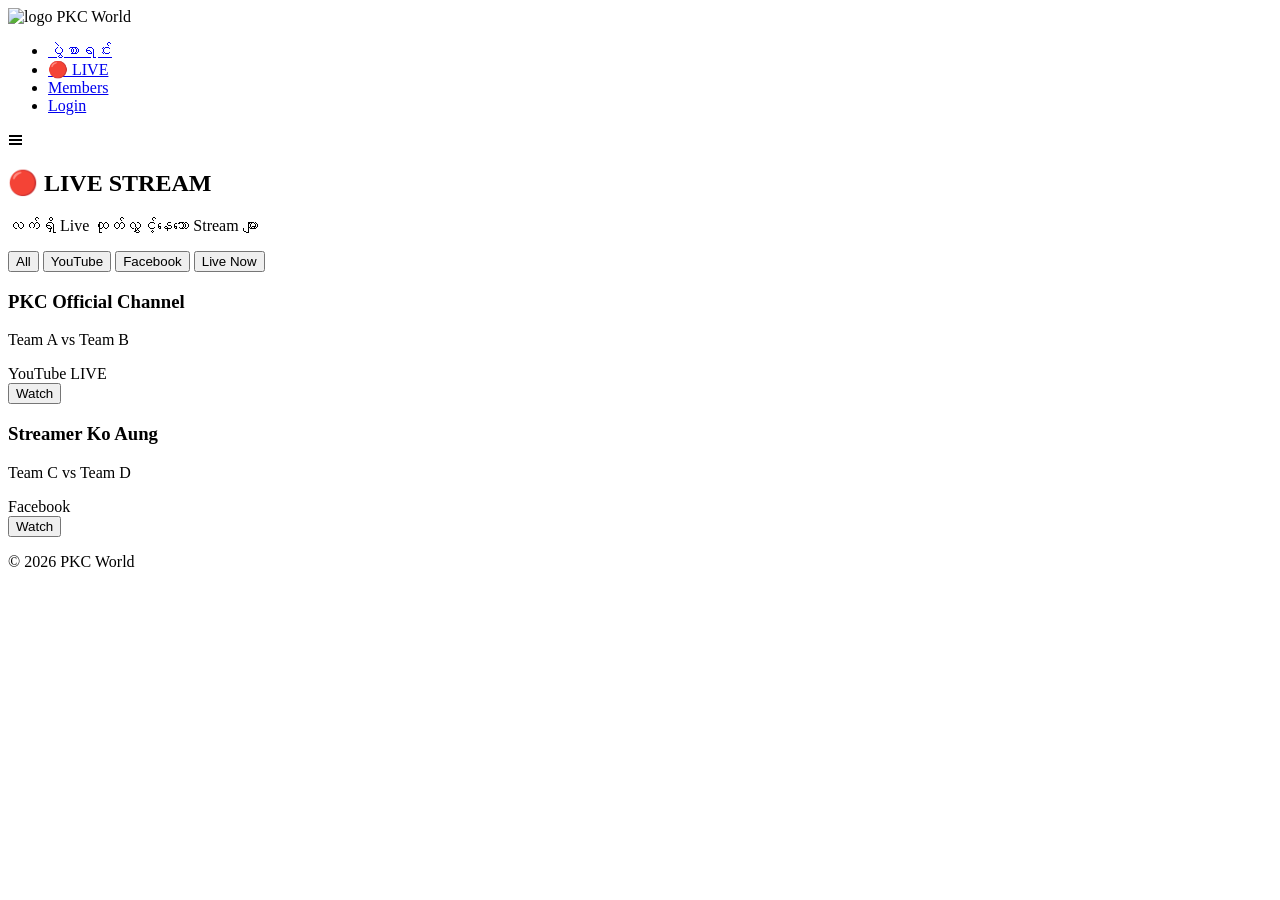
==== live.html @ 7ae29249 "Add live.html for live streaming page" ====
<!DOCTYPE html>
<html lang="my">
<head>
  <meta charset="UTF-8">
  <meta name="viewport" content="width=device-width, initial-scale=1.0">
  <title>Live Streams - PKC World</title>

  <!-- CSS -->
  <link rel="stylesheet" href="css/style.css">
  <link rel="stylesheet" href="css/live.css">

  <!-- Fonts -->
  <link href="https://fonts.googleapis.com/css2?family=Rajdhani:wght@400;600;700&display=swap" rel="stylesheet">
</head>

<body>

<!-- ===== NAVBAR ===== -->
<nav class="navbar">
  <div class="logo">
    <img src="assets/logo.png" alt="logo">
    <span>PKC World</span>
  </div>

  <ul class="nav-links" id="navLinks">
    <li><a href="index.html">ပွဲစာရင်း</a></li>
    <li><a href="live.html" class="active">🔴 LIVE</a></li>
    <li><a href="members.html">Members</a></li>
    <li><a href="members/login.html">Login</a></li>
  </ul>

  <div class="hamburger" onclick="toggleMenu()">☰</div>
</nav>

<!-- ===== HEADER ===== -->
<section class="live-header">
  <h1>🔴 LIVE STREAM</h1>
  <p>လက်ရှိ Live ထုတ်လွှင့်နေသော Stream များ</p>
</section>

<!-- ===== FILTER TABS ===== -->
<div class="tabs">
  <button class="tab-btn active" onclick="filterStreamers('all', this)">All</button>
  <button class="tab-btn" onclick="filterStreamers('youtube', this)">YouTube</button>
  <button class="tab-btn" onclick="filterStreamers('facebook', this)">Facebook</button>
  <button class="tab-btn" onclick="filterStreamers('live', this)">Live Now</button>
</div>

<!-- ===== STREAM LIST ===== -->
<section class="stream-list" id="streamList">

  <!-- STREAM CARD -->
  <div class="stream-card" data-platform="youtube" data-live="true">
    <div class="stream-info">
      <h3>PKC Official Channel</h3>
      <p>Team A vs Team B</p>
      <span class="badge youtube">YouTube</span>
      <span class="badge live">LIVE</span>
    </div>

    <a href="https://youtube.com" target="_blank">
      <button>Watch</button>
    </a>
  </div>

  <!-- STREAM CARD -->
  <div class="stream-card" data-platform="facebook" data-live="false">
    <div class="stream-info">
      <h3>Streamer Ko Aung</h3>
      <p>Team C vs Team D</p>
      <span class="badge facebook">Facebook</span>
    </div>

    <a href="https://facebook.com" target="_blank">
      <button>Watch</button>
    </a>
  </div>

</section>

<!-- ===== FOOTER ===== -->
<footer>
  <p>© 2026 PKC World</p>
</footer>

<!-- ===== JS ===== -->
<script src="js/main.js"></script>
<script src="js/live.js"></script>

</body>
</html>
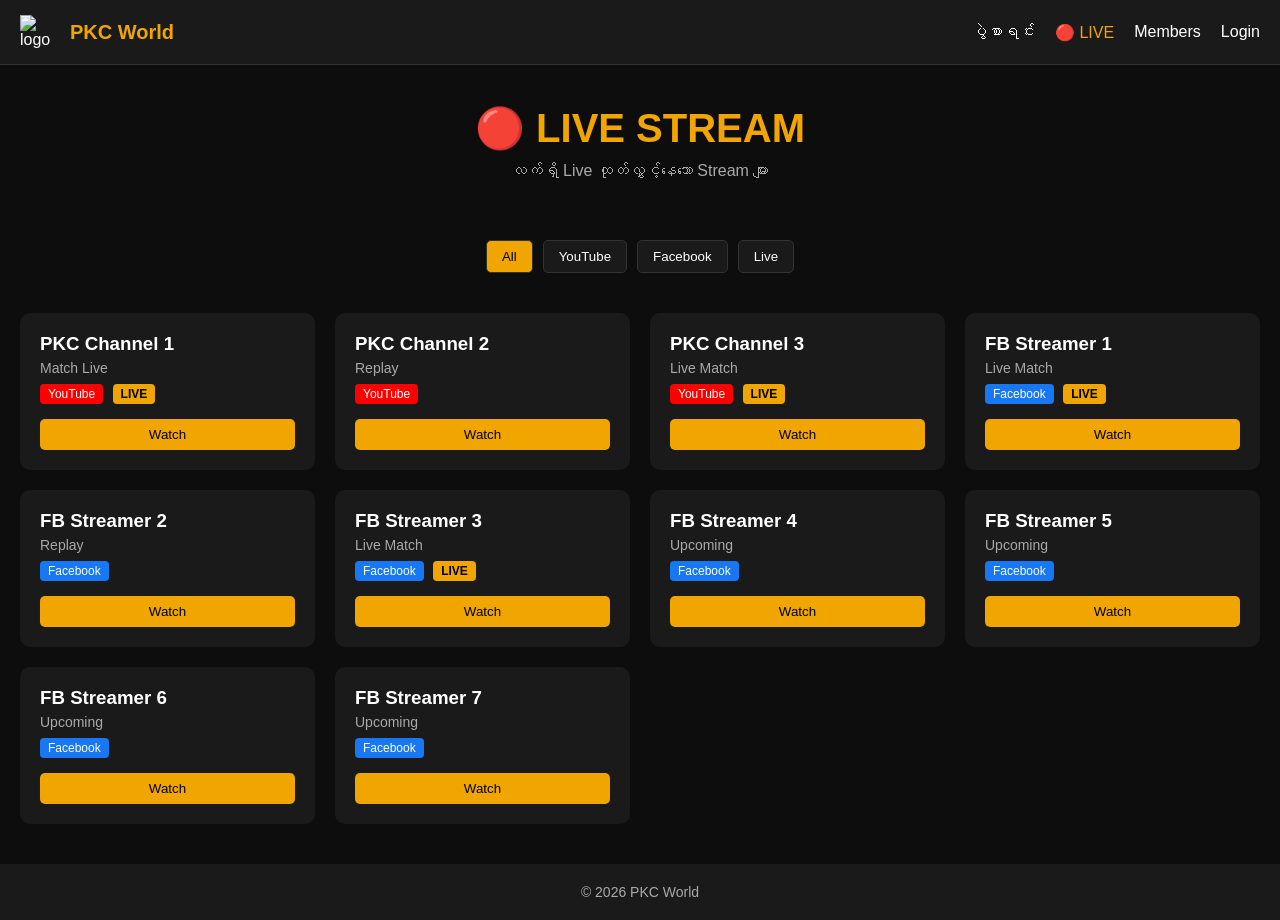
==== commit a8db99a5: "Refactor live stream HTML structure and content" ====
--- a/live.html
+++ b/live.html
@@ -8,9 +8,6 @@
   <!-- CSS -->
   <link rel="stylesheet" href="css/style.css">
   <link rel="stylesheet" href="css/live.css">
-
-  <!-- Fonts -->
-  <link href="https://fonts.googleapis.com/css2?family=Rajdhani:wght@400;600;700&display=swap" rel="stylesheet">
 </head>
 
 <body>
@@ -38,40 +35,129 @@
   <p>လက်ရှိ Live ထုတ်လွှင့်နေသော Stream များ</p>
 </section>
 
-<!-- ===== FILTER TABS ===== -->
+<!-- ===== FILTER ===== -->
 <div class="tabs">
   <button class="tab-btn active" onclick="filterStreamers('all', this)">All</button>
   <button class="tab-btn" onclick="filterStreamers('youtube', this)">YouTube</button>
   <button class="tab-btn" onclick="filterStreamers('facebook', this)">Facebook</button>
-  <button class="tab-btn" onclick="filterStreamers('live', this)">Live Now</button>
+  <button class="tab-btn" onclick="filterStreamers('live', this)">Live</button>
 </div>
 
 <!-- ===== STREAM LIST ===== -->
 <section class="stream-list" id="streamList">
 
-  <!-- STREAM CARD -->
+  <!-- ===== YOUTUBE (3) ===== -->
   <div class="stream-card" data-platform="youtube" data-live="true">
     <div class="stream-info">
-      <h3>PKC Official Channel</h3>
-      <p>Team A vs Team B</p>
+      <h3>PKC Channel 1</h3>
+      <p>Match Live</p>
       <span class="badge youtube">YouTube</span>
       <span class="badge live">LIVE</span>
     </div>
-
-    <a href="https://youtube.com" target="_blank">
+    <a href="https://www.youtube.com/watch?v=VIDEO_ID1" target="_blank">
       <button>Watch</button>
     </a>
   </div>
 
-  <!-- STREAM CARD -->
-  <div class="stream-card" data-platform="facebook" data-live="false">
+  <div class="stream-card" data-platform="youtube" data-live="false">
     <div class="stream-info">
-      <h3>Streamer Ko Aung</h3>
-      <p>Team C vs Team D</p>
+      <h3>PKC Channel 2</h3>
+      <p>Replay</p>
+      <span class="badge youtube">YouTube</span>
+    </div>
+    <a href="https://www.youtube.com/watch?v=VIDEO_ID2" target="_blank">
+      <button>Watch</button>
+    </a>
+  </div>
+
+  <div class="stream-card" data-platform="youtube" data-live="true">
+    <div class="stream-info">
+      <h3>PKC Channel 3</h3>
+      <p>Live Match</p>
+      <span class="badge youtube">YouTube</span>
+      <span class="badge live">LIVE</span>
+    </div>
+    <a href="https://www.youtube.com/watch?v=VIDEO_ID3" target="_blank">
+      <button>Watch</button>
+    </a>
+  </div>
+
+  <!-- ===== FACEBOOK (7) ===== -->
+  <div class="stream-card" data-platform="facebook" data-live="true">
+    <div class="stream-info">
+      <h3>FB Streamer 1</h3>
+      <p>Live Match</p>
+      <span class="badge facebook">Facebook</span>
+      <span class="badge live">LIVE</span>
+    </div>
+    <a href="https://www.facebook.com/page1/videos/VIDEO_ID" target="_blank">
+      <button>Watch</button>
+    </a>
+  </div>
+
+  <div class="stream-card" data-platform="facebook">
+    <div class="stream-info">
+      <h3>FB Streamer 2</h3>
+      <p>Replay</p>
       <span class="badge facebook">Facebook</span>
     </div>
+    <a href="https://www.facebook.com/page2/videos/VIDEO_ID" target="_blank">
+      <button>Watch</button>
+    </a>
+  </div>
 
-    <a href="https://facebook.com" target="_blank">
+  <div class="stream-card" data-platform="facebook" data-live="true">
+    <div class="stream-info">
+      <h3>FB Streamer 3</h3>
+      <p>Live Match</p>
+      <span class="badge facebook">Facebook</span>
+      <span class="badge live">LIVE</span>
+    </div>
+    <a href="https://www.facebook.com/page3/videos/VIDEO_ID" target="_blank">
+      <button>Watch</button>
+    </a>
+  </div>
+
+  <div class="stream-card" data-platform="facebook">
+    <div class="stream-info">
+      <h3>FB Streamer 4</h3>
+      <p>Upcoming</p>
+      <span class="badge facebook">Facebook</span>
+    </div>
+    <a href="https://www.facebook.com/page4/videos/VIDEO_ID" target="_blank">
+      <button>Watch</button>
+    </a>
+  </div>
+
+  <div class="stream-card" data-platform="facebook">
+    <div class="stream-info">
+      <h3>FB Streamer 5</h3>
+      <p>Upcoming</p>
+      <span class="badge facebook">Facebook</span>
+    </div>
+    <a href="https://www.facebook.com/page5/videos/VIDEO_ID" target="_blank">
+      <button>Watch</button>
+    </a>
+  </div>
+
+  <div class="stream-card" data-platform="facebook">
+    <div class="stream-info">
+      <h3>FB Streamer 6</h3>
+      <p>Upcoming</p>
+      <span class="badge facebook">Facebook</span>
+    </div>
+    <a href="https://www.facebook.com/page6/videos/VIDEO_ID" target="_blank">
+      <button>Watch</button>
+    </a>
+  </div>
+
+  <div class="stream-card" data-platform="facebook">
+    <div class="stream-info">
+      <h3>FB Streamer 7</h3>
+      <p>Upcoming</p>
+      <span class="badge facebook">Facebook</span>
+    </div>
+    <a href="https://www.facebook.com/page7/videos/VIDEO_ID" target="_blank">
       <button>Watch</button>
     </a>
   </div>
--- a/css/style.css
+++ b/css/style.css
@@ -0,0 +1,251 @@
+/* ===== RESET ===== */
+* {
+  margin: 0;
+  padding: 0;
+  box-sizing: border-box;
+}
+
+/* ===== BODY ===== */
+body {
+  font-family: 'Rajdhani', 'Noto Sans Myanmar', sans-serif;
+  background: #0D0D0D;
+  color: #FFFFFF;
+}
+
+/* ===== NAVBAR ===== */
+.navbar {
+  display: flex;
+  justify-content: space-between;
+  align-items: center;
+  background: #1A1A1A;
+  padding: 15px 20px;
+  border-bottom: 1px solid #333;
+}
+
+.logo {
+  display: flex;
+  align-items: center;
+  gap: 10px;
+}
+
+.logo img {
+  width: 40px;
+}
+
+.logo span {
+  font-size: 20px;
+  font-weight: bold;
+  color: #F0A500;
+}
+
+/* NAV LINKS */
+.nav-links {
+  display: flex;
+  list-style: none;
+  gap: 20px;
+}
+
+.nav-links a {
+  text-decoration: none;
+  color: #FFFFFF;
+  transition: 0.3s;
+}
+
+.nav-links a:hover,
+.nav-links .active {
+  color: #F0A500;
+}
+
+/* HAMBURGER */
+.hamburger {
+  display: none;
+  font-size: 24px;
+  cursor: pointer;
+}
+
+/* ===== HERO ===== */
+.hero {
+  text-align: center;
+  padding: 50px 20px;
+}
+
+.hero h1 {
+  font-size: 50px;
+  letter-spacing: 3px;
+}
+
+.hero span {
+  color: #F0A500;
+}
+
+.hero p {
+  margin-top: 10px;
+  color: #aaa;
+}
+
+/* ===== SECTION HEADER ===== */
+.section-header {
+  padding: 20px;
+  border-left: 5px solid #F0A500;
+  margin: 20px;
+}
+
+.section-header h2 {
+  font-size: 22px;
+}
+
+/* ===== MATCH LIST ===== */
+.match-list {
+  display: grid;
+  grid-template-columns: repeat(auto-fit, minmax(250px, 1fr));
+  padding: 20px;
+  gap: 20px;
+}
+
+.match-card {
+  background: #1A1A1A;
+  padding: 20px;
+  border-radius: 10px;
+  text-align: center;
+  transition: 0.3s;
+}
+
+.match-card:hover {
+  transform: translateY(-5px);
+  border: 1px solid #F0A500;
+}
+
+.match-card .teams {
+  font-size: 18px;
+  margin-bottom: 10px;
+}
+
+.match-card .info {
+  font-size: 14px;
+  color: #aaa;
+  margin-bottom: 15px;
+}
+
+.match-card button {
+  background: #F0A500;
+  border: none;
+  padding: 8px 15px;
+  cursor: pointer;
+  color: #000;
+  border-radius: 5px;
+}
+
+/* ===== LIVE SECTION ===== */
+.live-box {
+  text-align: center;
+  padding: 30px;
+}
+
+.live-box button {
+  background: red;
+  color: white;
+  padding: 10px 20px;
+  border: none;
+  cursor: pointer;
+  border-radius: 5px;
+}
+
+/* ===== CHAT ===== */
+.chat-box {
+  margin: 20px;
+  background: #1A1A1A;
+  border-radius: 10px;
+  padding: 15px;
+}
+
+#chatMessages {
+  height: 200px;
+  overflow-y: auto;
+  margin-bottom: 10px;
+}
+
+.chat-input {
+  display: flex;
+  gap: 10px;
+}
+
+.chat-input input {
+  flex: 1;
+  padding: 10px;
+  border: none;
+  outline: none;
+  border-radius: 5px;
+}
+
+.chat-input button {
+  background: #F0A500;
+  border: none;
+  padding: 10px 15px;
+  cursor: pointer;
+}
+
+/* ===== MEMBERS ===== */
+.member-list {
+  display: grid;
+  grid-template-columns: repeat(auto-fit, minmax(200px, 1fr));
+  gap: 20px;
+  padding: 20px;
+}
+
+.member-card {
+  background: #1A1A1A;
+  padding: 20px;
+  text-align: center;
+  border-radius: 10px;
+}
+
+.member-card img {
+  width: 60px;
+  margin-bottom: 10px;
+}
+
+.member-card button {
+  margin-top: 10px;
+  background: #F0A500;
+  border: none;
+  padding: 8px 12px;
+  cursor: pointer;
+}
+
+/* ===== FOOTER ===== */
+footer {
+  text-align: center;
+  padding: 20px;
+  background: #1A1A1A;
+  margin-top: 20px;
+  font-size: 14px;
+  color: #aaa;
+}
+
+/* ===== MOBILE ===== */
+@media (max-width: 768px) {
+
+  .nav-links {
+    display: none;
+    flex-direction: column;
+    background: #1A1A1A;
+    position: absolute;
+    top: 60px;
+    right: 0;
+    width: 200px;
+    padding: 20px;
+  }
+
+  .nav-links.open {
+    display: flex;
+  }
+
+  .hamburger {
+    display: block;
+  }
+
+  .hero h1 {
+    font-size: 32px;
+  }
+
+}
--- a/css/live.css
+++ b/css/live.css
@@ -0,0 +1,114 @@
+/* ===== LIVE HEADER ===== */
+.live-header {
+  text-align: center;
+  padding: 40px 20px;
+}
+
+.live-header h1 {
+  font-size: 40px;
+  color: #F0A500;
+}
+
+.live-header p {
+  color: #aaa;
+  margin-top: 10px;
+}
+
+/* ===== TABS ===== */
+.tabs {
+  display: flex;
+  justify-content: center;
+  gap: 10px;
+  margin: 20px;
+  flex-wrap: wrap;
+}
+
+.tab-btn {
+  background: #1A1A1A;
+  border: 1px solid #333;
+  color: white;
+  padding: 8px 15px;
+  cursor: pointer;
+  transition: 0.3s;
+  border-radius: 5px;
+}
+
+.tab-btn:hover {
+  border-color: #F0A500;
+}
+
+.tab-btn.active {
+  background: #F0A500;
+  color: #000;
+}
+
+/* ===== STREAM LIST ===== */
+.stream-list {
+  display: grid;
+  grid-template-columns: repeat(auto-fit, minmax(250px, 1fr));
+  padding: 20px;
+  gap: 20px;
+}
+
+/* ===== STREAM CARD ===== */
+.stream-card {
+  background: #1A1A1A;
+  padding: 20px;
+  border-radius: 10px;
+  transition: 0.3s;
+  position: relative;
+}
+
+.stream-card:hover {
+  transform: translateY(-5px);
+  border: 1px solid #F0A500;
+}
+
+/* ===== INFO ===== */
+.stream-info h3 {
+  margin-bottom: 5px;
+}
+
+.stream-info p {
+  color: #aaa;
+  font-size: 14px;
+}
+
+/* ===== BADGES ===== */
+.badge {
+  display: inline-block;
+  margin-top: 8px;
+  margin-right: 5px;
+  padding: 3px 8px;
+  font-size: 12px;
+  border-radius: 4px;
+}
+
+.badge.youtube {
+  background: red;
+}
+
+.badge.facebook {
+  background: #1877f2;
+}
+
+.badge.live {
+  background: #F0A500;
+  color: #000;
+  font-weight: bold;
+}
+
+/* ===== BUTTON ===== */
+.stream-card button {
+  margin-top: 15px;
+  background: #F0A500;
+  border: none;
+  padding: 8px 12px;
+  cursor: pointer;
+  border-radius: 5px;
+  width: 100%;
+}
+
+.stream-card button:hover {
+  opacity: 0.8;
+}
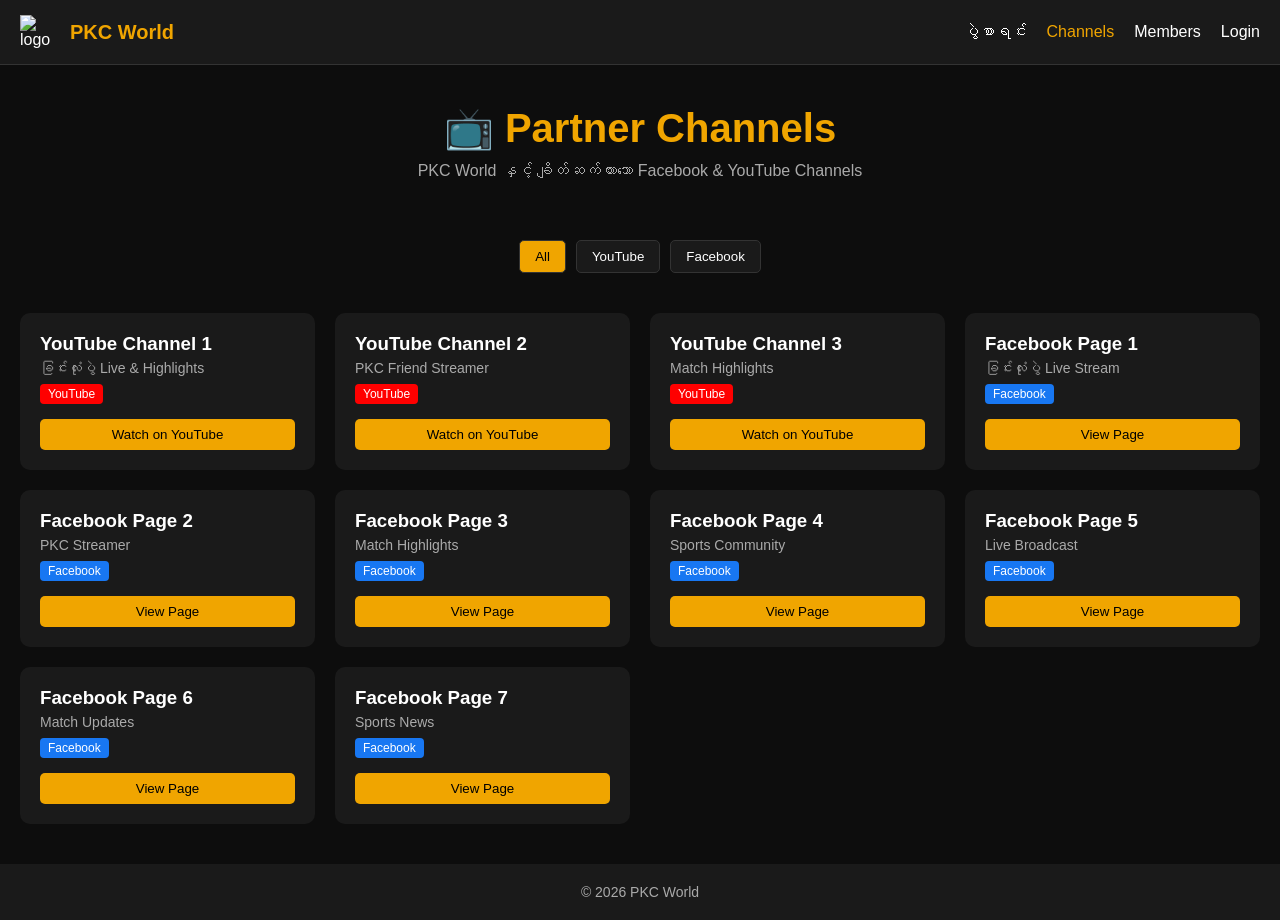
==== commit 06d2c166: "Change title and content from Live to Channels" ====
--- a/live.html
+++ b/live.html
@@ -3,7 +3,7 @@
 <head>
   <meta charset="UTF-8">
   <meta name="viewport" content="width=device-width, initial-scale=1.0">
-  <title>Live Streams - PKC World</title>
+  <title>Channels - PKC World</title>
 
   <!-- CSS -->
   <link rel="stylesheet" href="css/style.css">
@@ -21,7 +21,7 @@
 
   <ul class="nav-links" id="navLinks">
     <li><a href="index.html">ပွဲစာရင်း</a></li>
-    <li><a href="live.html" class="active">🔴 LIVE</a></li>
+    <li><a href="live.html" class="active">Channels</a></li>
     <li><a href="members.html">Members</a></li>
     <li><a href="members/login.html">Login</a></li>
   </ul>
@@ -31,8 +31,8 @@
 
 <!-- ===== HEADER ===== -->
 <section class="live-header">
-  <h1>🔴 LIVE STREAM</h1>
-  <p>လက်ရှိ Live ထုတ်လွှင့်နေသော Stream များ</p>
+  <h1>📺 Partner Channels</h1>
+  <p>PKC World နှင့် ချိတ်ဆက်ထားသော Facebook & YouTube Channels</p>
 </section>
 
 <!-- ===== FILTER ===== -->
@@ -40,125 +40,141 @@
   <button class="tab-btn active" onclick="filterStreamers('all', this)">All</button>
   <button class="tab-btn" onclick="filterStreamers('youtube', this)">YouTube</button>
   <button class="tab-btn" onclick="filterStreamers('facebook', this)">Facebook</button>
-  <button class="tab-btn" onclick="filterStreamers('live', this)">Live</button>
 </div>
 
-<!-- ===== STREAM LIST ===== -->
+<!-- ===== CHANNEL LIST ===== -->
 <section class="stream-list" id="streamList">
 
-  <!-- ===== YOUTUBE (3) ===== -->
-  <div class="stream-card" data-platform="youtube" data-live="true">
+  <!-- ========================= -->
+  <!-- 🔴 YOUTUBE CHANNELS (3) -->
+  <!-- ========================= -->
+
+  <!-- 👉 CHANGE LINK HERE -->
+  <div class="stream-card" data-platform="youtube">
     <div class="stream-info">
-      <h3>PKC Channel 1</h3>
-      <p>Match Live</p>
+      <h3>YouTube Channel 1</h3>
+      <p>ခြင်းလုံးပွဲ Live & Highlights</p>
       <span class="badge youtube">YouTube</span>
-      <span class="badge live">LIVE</span>
     </div>
-    <a href="https://www.youtube.com/watch?v=VIDEO_ID1" target="_blank">
-      <button>Watch</button>
+
+    <!-- 🔥 ဒီမှာ YouTube channel link ထည့် -->
+    <a href="https://www.youtube.com/@yourchannel1" target="_blank">
+      <button>Watch on YouTube</button>
     </a>
   </div>
 
-  <div class="stream-card" data-platform="youtube" data-live="false">
+  <div class="stream-card" data-platform="youtube">
     <div class="stream-info">
-      <h3>PKC Channel 2</h3>
-      <p>Replay</p>
+      <h3>YouTube Channel 2</h3>
+      <p>PKC Friend Streamer</p>
       <span class="badge youtube">YouTube</span>
     </div>
-    <a href="https://www.youtube.com/watch?v=VIDEO_ID2" target="_blank">
-      <button>Watch</button>
+
+    <a href="https://www.youtube.com/@yourchannel2" target="_blank">
+      <button>Watch on YouTube</button>
     </a>
   </div>
 
-  <div class="stream-card" data-platform="youtube" data-live="true">
+  <div class="stream-card" data-platform="youtube">
     <div class="stream-info">
-      <h3>PKC Channel 3</h3>
-      <p>Live Match</p>
+      <h3>YouTube Channel 3</h3>
+      <p>Match Highlights</p>
       <span class="badge youtube">YouTube</span>
-      <span class="badge live">LIVE</span>
     </div>
-    <a href="https://www.youtube.com/watch?v=VIDEO_ID3" target="_blank">
-      <button>Watch</button>
+
+    <a href="https://www.youtube.com/@yourchannel3" target="_blank">
+      <button>Watch on YouTube</button>
     </a>
   </div>
 
-  <!-- ===== FACEBOOK (7) ===== -->
-  <div class="stream-card" data-platform="facebook" data-live="true">
+
+  <!-- ========================= -->
+  <!-- 🔵 FACEBOOK PAGES (7) -->
+  <!-- ========================= -->
+
+  <!-- 👉 CHANGE LINK HERE -->
+  <div class="stream-card" data-platform="facebook">
     <div class="stream-info">
-      <h3>FB Streamer 1</h3>
-      <p>Live Match</p>
+      <h3>Facebook Page 1</h3>
+      <p>ခြင်းလုံးပွဲ Live Stream</p>
       <span class="badge facebook">Facebook</span>
-      <span class="badge live">LIVE</span>
     </div>
-    <a href="https://www.facebook.com/page1/videos/VIDEO_ID" target="_blank">
-      <button>Watch</button>
+
+    <!-- 🔥 ဒီမှာ Facebook page link ထည့် -->
+    <a href="https://www.facebook.com/yourpage1" target="_blank">
+      <button>View Page</button>
     </a>
   </div>
 
   <div class="stream-card" data-platform="facebook">
     <div class="stream-info">
-      <h3>FB Streamer 2</h3>
-      <p>Replay</p>
+      <h3>Facebook Page 2</h3>
+      <p>PKC Streamer</p>
       <span class="badge facebook">Facebook</span>
     </div>
-    <a href="https://www.facebook.com/page2/videos/VIDEO_ID" target="_blank">
-      <button>Watch</button>
-    </a>
-  </div>
 
-  <div class="stream-card" data-platform="facebook" data-live="true">
-    <div class="stream-info">
-      <h3>FB Streamer 3</h3>
-      <p>Live Match</p>
-      <span class="badge facebook">Facebook</span>
-      <span class="badge live">LIVE</span>
-    </div>
-    <a href="https://www.facebook.com/page3/videos/VIDEO_ID" target="_blank">
-      <button>Watch</button>
+    <a href="https://www.facebook.com/yourpage2" target="_blank">
+      <button>View Page</button>
     </a>
   </div>
 
   <div class="stream-card" data-platform="facebook">
     <div class="stream-info">
-      <h3>FB Streamer 4</h3>
-      <p>Upcoming</p>
+      <h3>Facebook Page 3</h3>
+      <p>Match Highlights</p>
       <span class="badge facebook">Facebook</span>
     </div>
-    <a href="https://www.facebook.com/page4/videos/VIDEO_ID" target="_blank">
-      <button>Watch</button>
+
+    <a href="https://www.facebook.com/yourpage3" target="_blank">
+      <button>View Page</button>
     </a>
   </div>
 
   <div class="stream-card" data-platform="facebook">
     <div class="stream-info">
-      <h3>FB Streamer 5</h3>
-      <p>Upcoming</p>
+      <h3>Facebook Page 4</h3>
+      <p>Sports Community</p>
       <span class="badge facebook">Facebook</span>
     </div>
-    <a href="https://www.facebook.com/page5/videos/VIDEO_ID" target="_blank">
-      <button>Watch</button>
+
+    <a href="https://www.facebook.com/yourpage4" target="_blank">
+      <button>View Page</button>
     </a>
   </div>
 
   <div class="stream-card" data-platform="facebook">
     <div class="stream-info">
-      <h3>FB Streamer 6</h3>
-      <p>Upcoming</p>
+      <h3>Facebook Page 5</h3>
+      <p>Live Broadcast</p>
       <span class="badge facebook">Facebook</span>
     </div>
-    <a href="https://www.facebook.com/page6/videos/VIDEO_ID" target="_blank">
-      <button>Watch</button>
+
+    <a href="https://www.facebook.com/yourpage5" target="_blank">
+      <button>View Page</button>
     </a>
   </div>
 
   <div class="stream-card" data-platform="facebook">
     <div class="stream-info">
-      <h3>FB Streamer 7</h3>
-      <p>Upcoming</p>
+      <h3>Facebook Page 6</h3>
+      <p>Match Updates</p>
       <span class="badge facebook">Facebook</span>
     </div>
-    <a href="https://www.facebook.com/page7/videos/VIDEO_ID" target="_blank">
-      <button>Watch</button>
+
+    <a href="https://www.facebook.com/yourpage6" target="_blank">
+      <button>View Page</button>
+    </a>
+  </div>
+
+  <div class="stream-card" data-platform="facebook">
+    <div class="stream-info">
+      <h3>Facebook Page 7</h3>
+      <p>Sports News</p>
+      <span class="badge facebook">Facebook</span>
+    </div>
+
+    <a href="https://www.facebook.com/yourpage7" target="_blank">
+      <button>View Page</button>
     </a>
   </div>
 
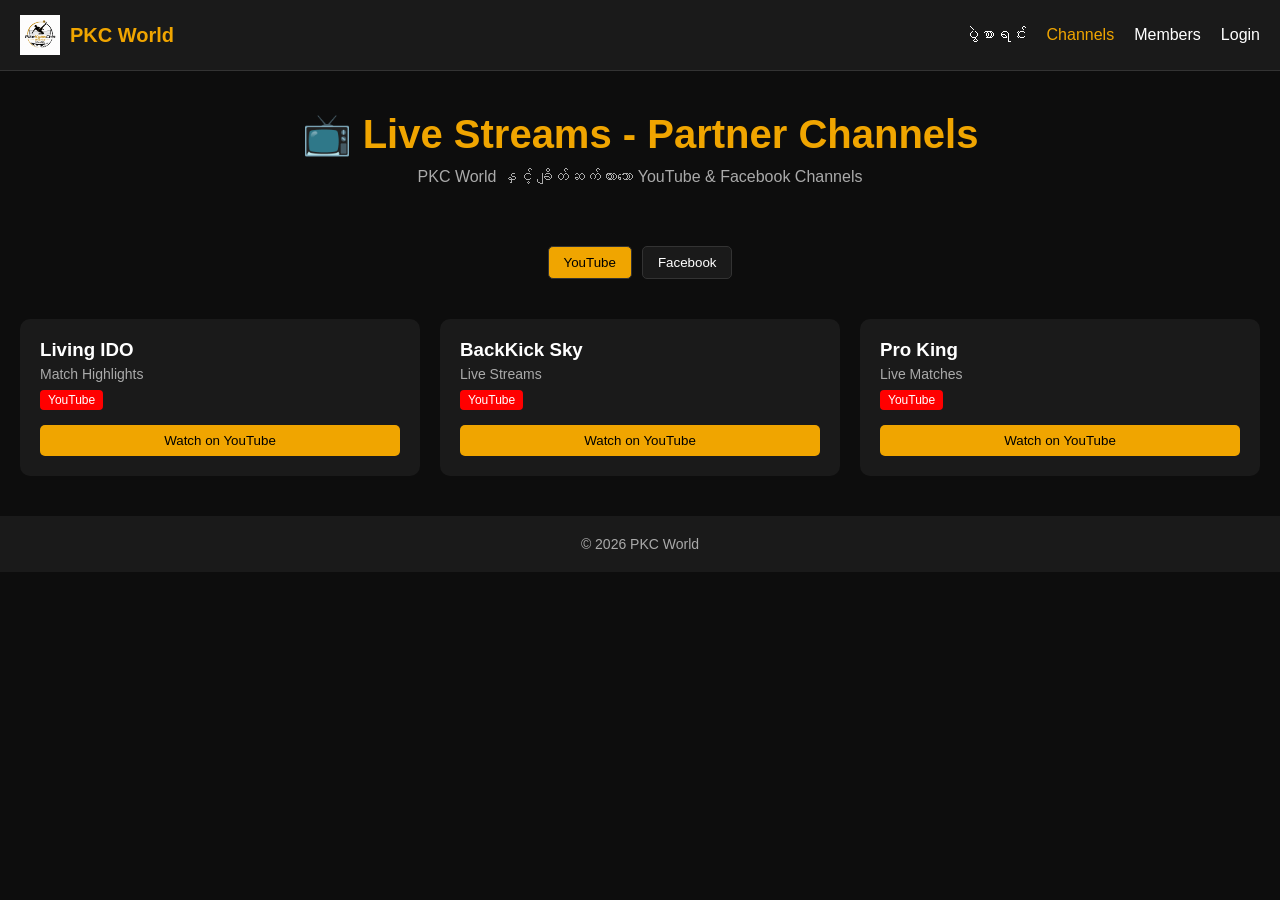
==== commit a302a1db: "Update live channels and improve stream filtering" ====
--- a/live.html
+++ b/live.html
@@ -3,7 +3,7 @@
 <head>
   <meta charset="UTF-8">
   <meta name="viewport" content="width=device-width, initial-scale=1.0">
-  <title>Channels - PKC World</title>
+  <title>Live Channels - PKC World</title>
 
   <!-- CSS -->
   <link rel="stylesheet" href="css/style.css">
@@ -31,14 +31,13 @@
 
 <!-- ===== HEADER ===== -->
 <section class="live-header">
-  <h1>📺 Partner Channels</h1>
-  <p>PKC World နှင့် ချိတ်ဆက်ထားသော Facebook & YouTube Channels</p>
+  <h1>📺 Live Streams - Partner Channels</h1>
+  <p>PKC World နှင့် ချိတ်ဆက်ထားသော YouTube & Facebook Channels</p>
 </section>
 
-<!-- ===== FILTER ===== -->
+<!-- ===== SWITCH BUTTON ===== -->
 <div class="tabs">
-  <button class="tab-btn active" onclick="filterStreamers('all', this)">All</button>
-  <button class="tab-btn" onclick="filterStreamers('youtube', this)">YouTube</button>
+  <button class="tab-btn active" onclick="filterStreamers('youtube', this)">YouTube</button>
   <button class="tab-btn" onclick="filterStreamers('facebook', this)">Facebook</button>
 </div>
 
@@ -48,133 +47,80 @@
   <!-- ========================= -->
   <!-- 🔴 YOUTUBE CHANNELS (3) -->
   <!-- ========================= -->
-
-  <!-- 👉 CHANGE LINK HERE -->
+  
+  <!-- YouTube Channel 1 -->
   <div class="stream-card" data-platform="youtube">
     <div class="stream-info">
-      <h3>YouTube Channel 1</h3>
-      <p>ခြင်းလုံးပွဲ Live & Highlights</p>
+      <h3>Living IDO</h3>
+      <p>Match Highlights</p>
       <span class="badge youtube">YouTube</span>
     </div>
-
-    <!-- 🔥 ဒီမှာ YouTube channel link ထည့် -->
-    <a href="https://www.youtube.com/@yourchannel1" target="_blank">
+    <a href="https://www.youtube.com/@livingido" target="_blank">
       <button>Watch on YouTube</button>
     </a>
   </div>
 
+  <!-- YouTube Channel 2 -->
   <div class="stream-card" data-platform="youtube">
     <div class="stream-info">
-      <h3>YouTube Channel 2</h3>
-      <p>PKC Friend Streamer</p>
+      <h3>BackKick Sky</h3>
+      <p>Live Streams</p>
       <span class="badge youtube">YouTube</span>
     </div>
-
-    <a href="https://www.youtube.com/@yourchannel2" target="_blank">
+    <a href="https://www.youtube.com/@backkicksky" target="_blank">
       <button>Watch on YouTube</button>
     </a>
   </div>
 
+  <!-- YouTube Channel 3 -->
   <div class="stream-card" data-platform="youtube">
     <div class="stream-info">
-      <h3>YouTube Channel 3</h3>
-      <p>Match Highlights</p>
+      <h3>Pro King</h3>
+      <p>Live Matches</p>
       <span class="badge youtube">YouTube</span>
     </div>
-
-    <a href="https://www.youtube.com/@yourchannel3" target="_blank">
+    <a href="https://www.youtube.com/@royalkingpro-e3v" target="_blank">
       <button>Watch on YouTube</button>
     </a>
   </div>
 
-
   <!-- ========================= -->
-  <!-- 🔵 FACEBOOK PAGES (7) -->
+  <!-- 🔵 FACEBOOK PAGES (3) -->
   <!-- ========================= -->
 
-  <!-- 👉 CHANGE LINK HERE -->
+  <!-- Facebook Page 1 -->
   <div class="stream-card" data-platform="facebook">
     <div class="stream-info">
-      <h3>Facebook Page 1</h3>
-      <p>ခြင်းလုံးပွဲ Live Stream</p>
+      <h3>Taung Ngu Master</h3>
+      <p>Live Stream</p>
       <span class="badge facebook">Facebook</span>
     </div>
-
-    <!-- 🔥 ဒီမှာ Facebook page link ထည့် -->
-    <a href="https://www.facebook.com/yourpage1" target="_blank">
-      <button>View Page</button>
+    <a href="https://www.facebook.com/yourpage" target="_blank">
+      <button>Watch on Facebook</button>
     </a>
   </div>
 
+  <!-- Facebook Page 2 -->
   <div class="stream-card" data-platform="facebook">
     <div class="stream-info">
-      <h3>Facebook Page 2</h3>
-      <p>PKC Streamer</p>
+      <h3>Pike Kyaw Chin</h3>
+      <p>Live Streams</p>
       <span class="badge facebook">Facebook</span>
     </div>
-
-    <a href="https://www.facebook.com/yourpage2" target="_blank">
-      <button>View Page</button>
+    <a href="https://www.facebook.com/yourpage" target="_blank">
+      <button>Watch on Facebook</button>
     </a>
   </div>
 
+  <!-- Facebook Page 3 -->
   <div class="stream-card" data-platform="facebook">
     <div class="stream-info">
-      <h3>Facebook Page 3</h3>
-      <p>Match Highlights</p>
+      <h3>BackKick SKY</h3>
+      <p>Live Match</p>
       <span class="badge facebook">Facebook</span>
     </div>
-
-    <a href="https://www.facebook.com/yourpage3" target="_blank">
-      <button>View Page</button>
-    </a>
-  </div>
-
-  <div class="stream-card" data-platform="facebook">
-    <div class="stream-info">
-      <h3>Facebook Page 4</h3>
-      <p>Sports Community</p>
-      <span class="badge facebook">Facebook</span>
-    </div>
-
-    <a href="https://www.facebook.com/yourpage4" target="_blank">
-      <button>View Page</button>
-    </a>
-  </div>
-
-  <div class="stream-card" data-platform="facebook">
-    <div class="stream-info">
-      <h3>Facebook Page 5</h3>
-      <p>Live Broadcast</p>
-      <span class="badge facebook">Facebook</span>
-    </div>
-
-    <a href="https://www.facebook.com/yourpage5" target="_blank">
-      <button>View Page</button>
-    </a>
-  </div>
-
-  <div class="stream-card" data-platform="facebook">
-    <div class="stream-info">
-      <h3>Facebook Page 6</h3>
-      <p>Match Updates</p>
-      <span class="badge facebook">Facebook</span>
-    </div>
-
-    <a href="https://www.facebook.com/yourpage6" target="_blank">
-      <button>View Page</button>
-    </a>
-  </div>
-
-  <div class="stream-card" data-platform="facebook">
-    <div class="stream-info">
-      <h3>Facebook Page 7</h3>
-      <p>Sports News</p>
-      <span class="badge facebook">Facebook</span>
-    </div>
-
-    <a href="https://www.facebook.com/yourpage7" target="_blank">
-      <button>View Page</button>
+    <a href="https://www.facebook.com/yourpage" target="_blank">
+      <button>Watch on Facebook</button>
     </a>
   </div>
 
@@ -189,5 +135,21 @@
 <script src="js/main.js"></script>
 <script src="js/live.js"></script>
 
+<script>
+  // Filter Streams based on platform (YouTube / Facebook)
+  function filterStreamers(platform, btn) {
+    document.querySelectorAll(".tab-btn").forEach(b => b.classList.remove("active"));
+    btn.classList.add("active");
+
+    document.querySelectorAll(".stream-card").forEach(card => {
+      const cardPlatform = card.dataset.platform;
+      card.style.display = cardPlatform === platform || platform === 'all' ? 'block' : 'none';
+    });
+  }
+
+  // Initially show YouTube streams
+  filterStreamers('youtube', document.querySelectorAll('.tab-btn')[0]);
+</script>
+
 </body>
 </html>
